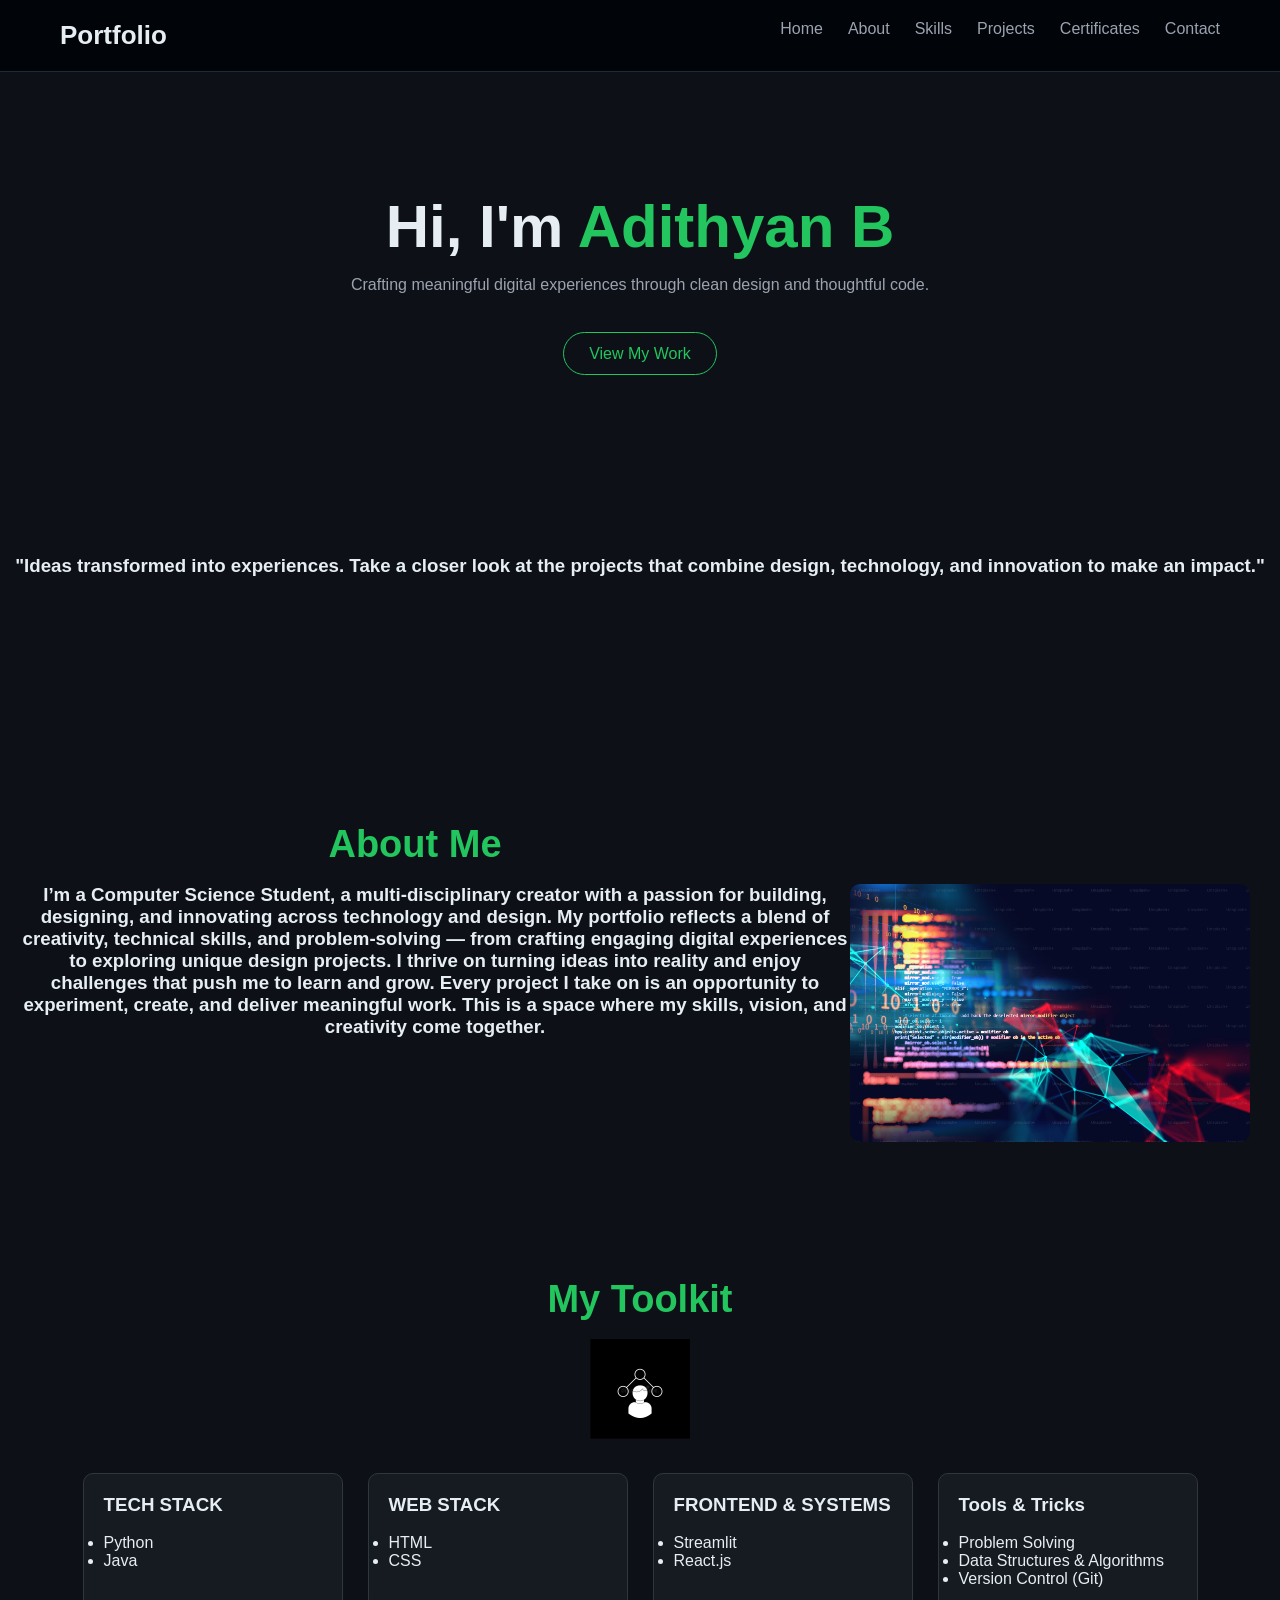
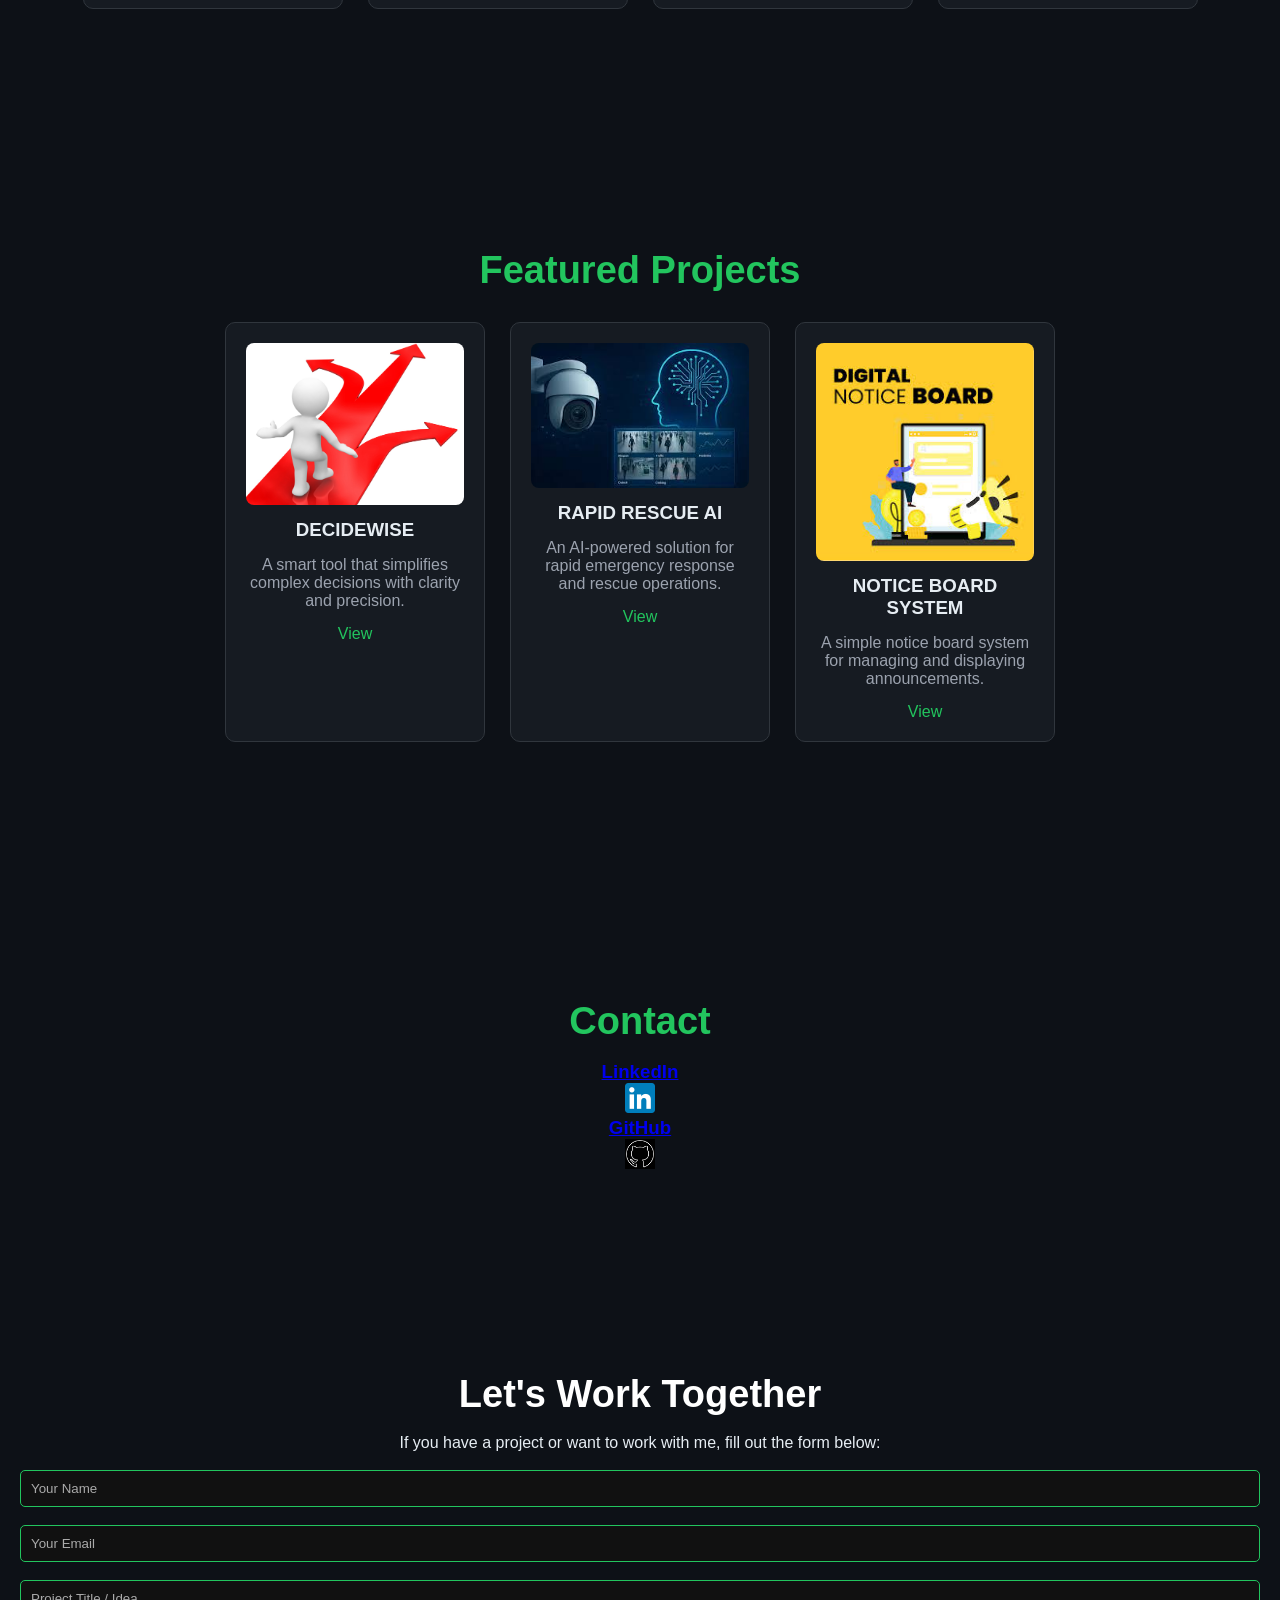
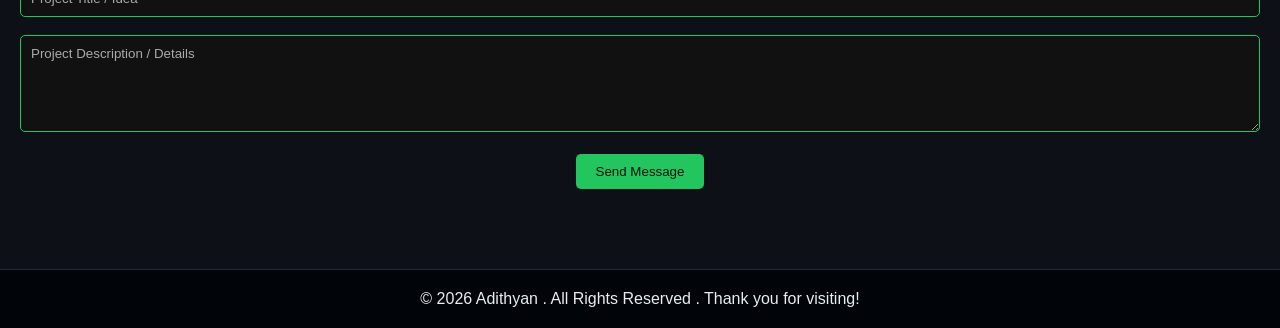
==== index.html @ f5687473 "Add files via upload" ====
<!DOCTYPE html>
<html lang="en">
<head>
    <meta charset="UTF-8">
    <meta name="viewport" content="width=device-width, initial-scale=1.0">
    <title>Adithyan Portfolio</title>

    <link rel="stylesheet" href="style.css">
</head>
<body>

<nav>
    <h2 class="logo">Portfolio</h2>
    <ul>
        <li><a href="#home">Home</a></li>
        <li><a href="#about">About</a></li>
        <li><a href="#skills">Skills</a></li>
        <li><a href="projects.html">Projects</a></li>
        <li><a href="certificates.html">Certificates</a></li>
        <li><a href="#contact">Contact</a></li>
    </ul>
</nav>

<section id="home" class="hero">
    <h1>Hi, I'm <span>Adithyan B</span></h1>
    <p>Crafting meaningful digital experiences through clean design and thoughtful code.</p>
    <br><br>
    <a href="projects.html" class="btn">View My Work</a>
</section>

<br><br><br><br>

<h3 style="text-align: center;">"Ideas transformed into experiences. Take a closer look at the projects that combine design, technology, and innovation to make an impact."</h3>
<br><br>
<br><br>
<br><br><br>

<section id="about" class="hero">
    <h2 style="text-align: center; margin-right:450px;"><span>About Me</span></h2>
    <br>
    <img src="images.html/portfolioimg3.jpeg" alt="Portfolio Image" width="400" align="right" style="margin-right: 10px; border-radius: 10px;">
    <h3>
        I’m a Computer Science Student, a multi-disciplinary creator with a passion for building, designing, and innovating across technology and design. My portfolio reflects a blend of creativity, technical skills, and problem-solving — from crafting engaging digital experiences to exploring unique design projects. I thrive on turning ideas into reality and enjoy challenges that push me to learn and grow. Every project I take on is an opportunity to experiment, create, and deliver meaningful work. This is a space where my skills, vision, and creativity come together.
</section>

<section id="skills" class="hero">
    <h2 style="text-align: center; "><span>My Toolkit</span></h2>
    <br>
    <img src="images.html/portfolioimg16.jpeg" alt="Skills" width="100" >
    <br>
    <div class="project-container">

        <div class = "card">
            <h3 style="text-align: left;">TECH STACK</h3>
            <br>
            <ul>
                <li style="text-align: left;">Python</li>
                <li style="text-align: left;">Java</li>
            </ul>
            
        </div>
        <div class = "card">
            <h3 style="text-align: left;">WEB STACK</h3>
            <br>
            <ul>
                <li style="text-align: left;">HTML</li>
                <li style="text-align: left;">CSS</li>
            </ul>
        </div>
        <div class = "card">
            <h3 style="text-align: left;">FRONTEND & SYSTEMS</h3>
            <br>
            <ul>
                <li style="text-align: left;">Streamlit</li>
                <li style="text-align: left;">React.js</li>
            </ul>
        </div>
        <div class = "card">
            <h3 style="text-align: left;">Tools & Tricks</h3>
            <br>
            <ul>
                <li style="text-align: left;">Problem Solving</li>
                <li style="text-align: left;">Data Structures & Algorithms</li>
                <li style="text-align: left;">Version Control (Git)</li>
            </ul>
        </div>

    </div>
</section>

<section class="hero">
    <h2><span>Featured Projects</span></h2>
    <div class="project-container">

        <div class="card">
            <img src="images.html/portfolioimg4.jpeg" alt="project">
            <h3>DECIDEWISE</h3>
            <p>A smart tool that simplifies complex decisions with clarity and precision.</p>
            <a href="projects.html">View</a>
        </div>

        <div class="card">
            <img src="images.html/portfolioimg5.jpeg" alt="project">
            <h3>RAPID RESCUE AI</h3>
            <p>An AI-powered solution for rapid emergency response and rescue operations.</p>
            <a href="projects.html">View</a>
        </div>

        <div class="card">
            <img src="images.html/portfolioimg6.jpeg" alt="project">
            <h3>NOTICE BOARD SYSTEM</h3>
            <p>A simple notice board system for managing and displaying announcements.</p>
            <a href="projects.html">View</a>
        </div>

    </div>
</section>

<section id="contact" class="hero">
    <br>
    <h2><span>Contact</span></h2><br>

    <h3>
    <a href="https://www.linkedin.com/in/adithyan-b-18aa20381" target="_blank">LinkedIn</a>
    </h3>
    <img src="images.html/portfolioimg14.jpeg" alt="linkedin" width="30px">
    <br>
    <h3>
    <a href="https://github.com/adithyanbalu" target="_blank">GitHub</a>
    </h3>
    <img src="images.html/portfolioimg15.jpeg" alt="github" width="30px">

</section>

<section id="contact">
  <h2 style="color: white;">Let's Work Together</h2><br
  <p style="color: white;">If you have a project or want to work with me, fill out the form below:</p><br>

  <form >
    <input type="text" name="name" placeholder="Your Name" required class="dark-input"><br><br>
    <input type="email" name="email" placeholder="Your Email" required class="dark-input"><br><br>
    <input type="text" name="project" placeholder="Project Title / Idea" required class="dark-input"><br><br>
    <textarea name="description" placeholder="Project Description / Details" required rows="5" class="dark-input"></textarea><br><br>
    <button type="submit">Send Message</button>
  </form>
</section>

<style>
 
  .dark-input {
    background-color: #111;    
    color: white;              
    border: 1px solid #22c55e;    
    padding: 10px;
    width: 100%;
    border-radius: 5px;
  }

  .dark-input::placeholder {
    color: #aaa;               
  }

  button {
    padding: 10px 20px;
    background-color: #22c55e;
    color: #111;
    border: none;
    border-radius: 5px;
    cursor: pointer;
  }
</style>

<footer>
    <p>© 2026 Adithyan . All Rights Reserved . Thank you for visiting!</p>
</footer>

</body>
</html>
---- style.css ----
* {
    margin: 0;
    padding: 0;
    box-sizing: border-box;
    font-family: 'Poppins', sans-serif;
}

body {
    background: #0d1117;
    color: #e6edf3;
}

nav {
    display: flex;
    justify-content: space-between;
    padding: 20px 60px;
    background: #010409;
    border-bottom: 1px solid #1f2937;
}

.logo {
    font-size: 26px;
}

nav ul {
    display: flex;
    list-style: none;
}

nav ul li {
    margin-left: 25px;
}

nav a {
    color: #9ca3af;
    text-decoration: none;
}


.hero {
    padding: 120px 20px;
    text-align: center;
}

.hero h1 {
    font-size: 60px;
}

.hero span {
    color: #22c55e;
}

.hero p {
    margin: 15px 0;
    color: #9ca3af;
}

.btn {
    padding: 12px 25px;
    border: 1px solid #22c55e;
    color: #22c55e;
    border-radius: 25px;
    text-decoration: none;
}

.btn:hover {
    background: #22c55e;
    color: black;
}

section {
    padding: 80px 20px;
    text-align: center;
}

h2 {
    font-size: 38px;
}

.project-container {
    display: flex;
    justify-content: center;
    gap: 25px;
    flex-wrap: wrap;
    margin-top: 30px;
}

.card {
    background: #161b22;
    padding: 20px;
    width: 260px;
    border-radius: 10px;
    border: 1px solid #30363d;
    transition: 0.3s;
}
.card2 {
    background: #161b22;
    padding: 20px;
    width: 1050px;
    height:1000px;
    border-radius: 10px;
    border: 1px solid #30363d;
    transition: 0.3s;
}
.card3{
    background: #161b22;
    padding: 20px;
    width: 700px;
    border-radius: 10px;
    border: 1px solid white;
    transition: 0.3s;
}

.card img {
    width: 100%;
    border-radius: 8px;
    margin-bottom: 10px;
}

.card:hover {
    transform: translateY(-6px);
    border-color: #22c55e;
    box-shadow: 0 0 15px rgba(34,197,94,0.3);
}

.card p {
    color: #9ca3af;
}

.card a {
    color: #22c55e;
    text-decoration: none;
}


footer {
    background: #010409;
    padding: 20px;
    border-top: 1px solid #1f2937;
    text-align: center;
}

@media (max-width: 768px) {
    .hero h1 {
        font-size: 38px;
    }

    nav {
        flex-direction: column;
        align-items: center;
    }
}
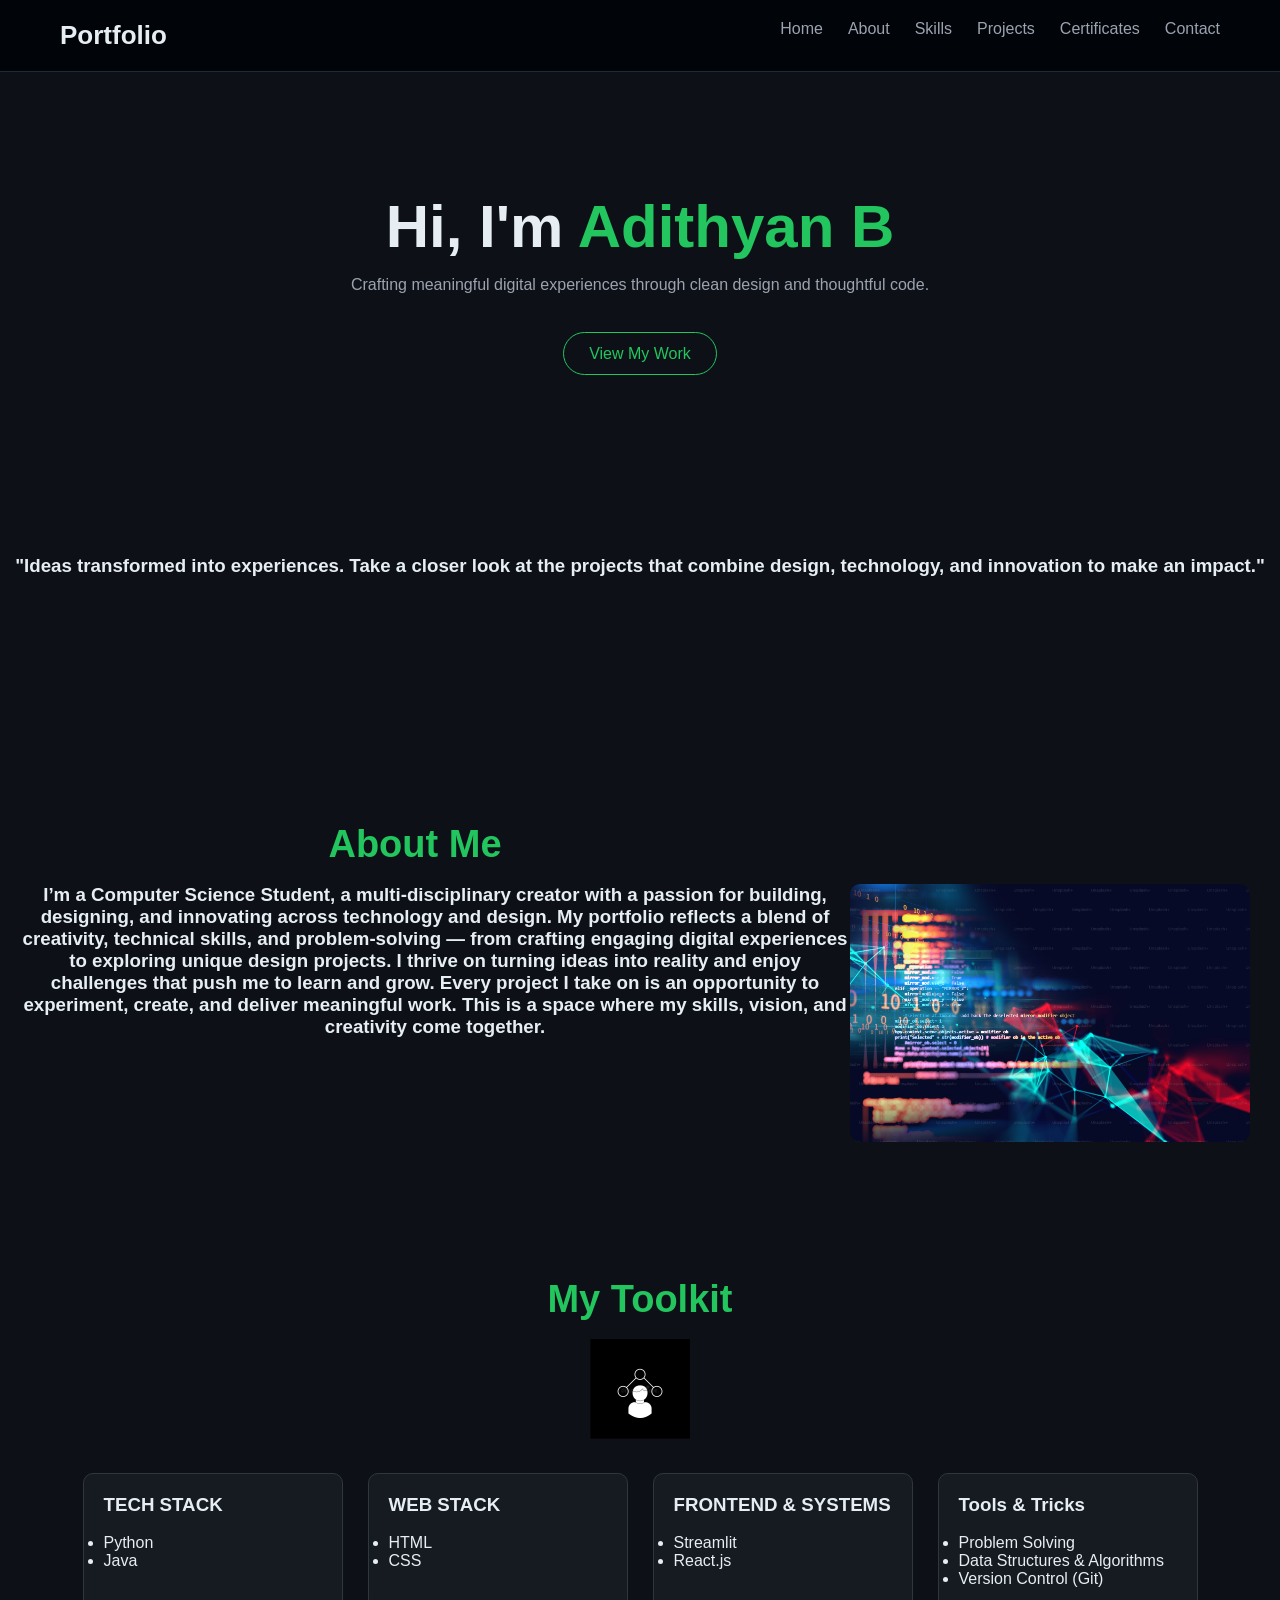
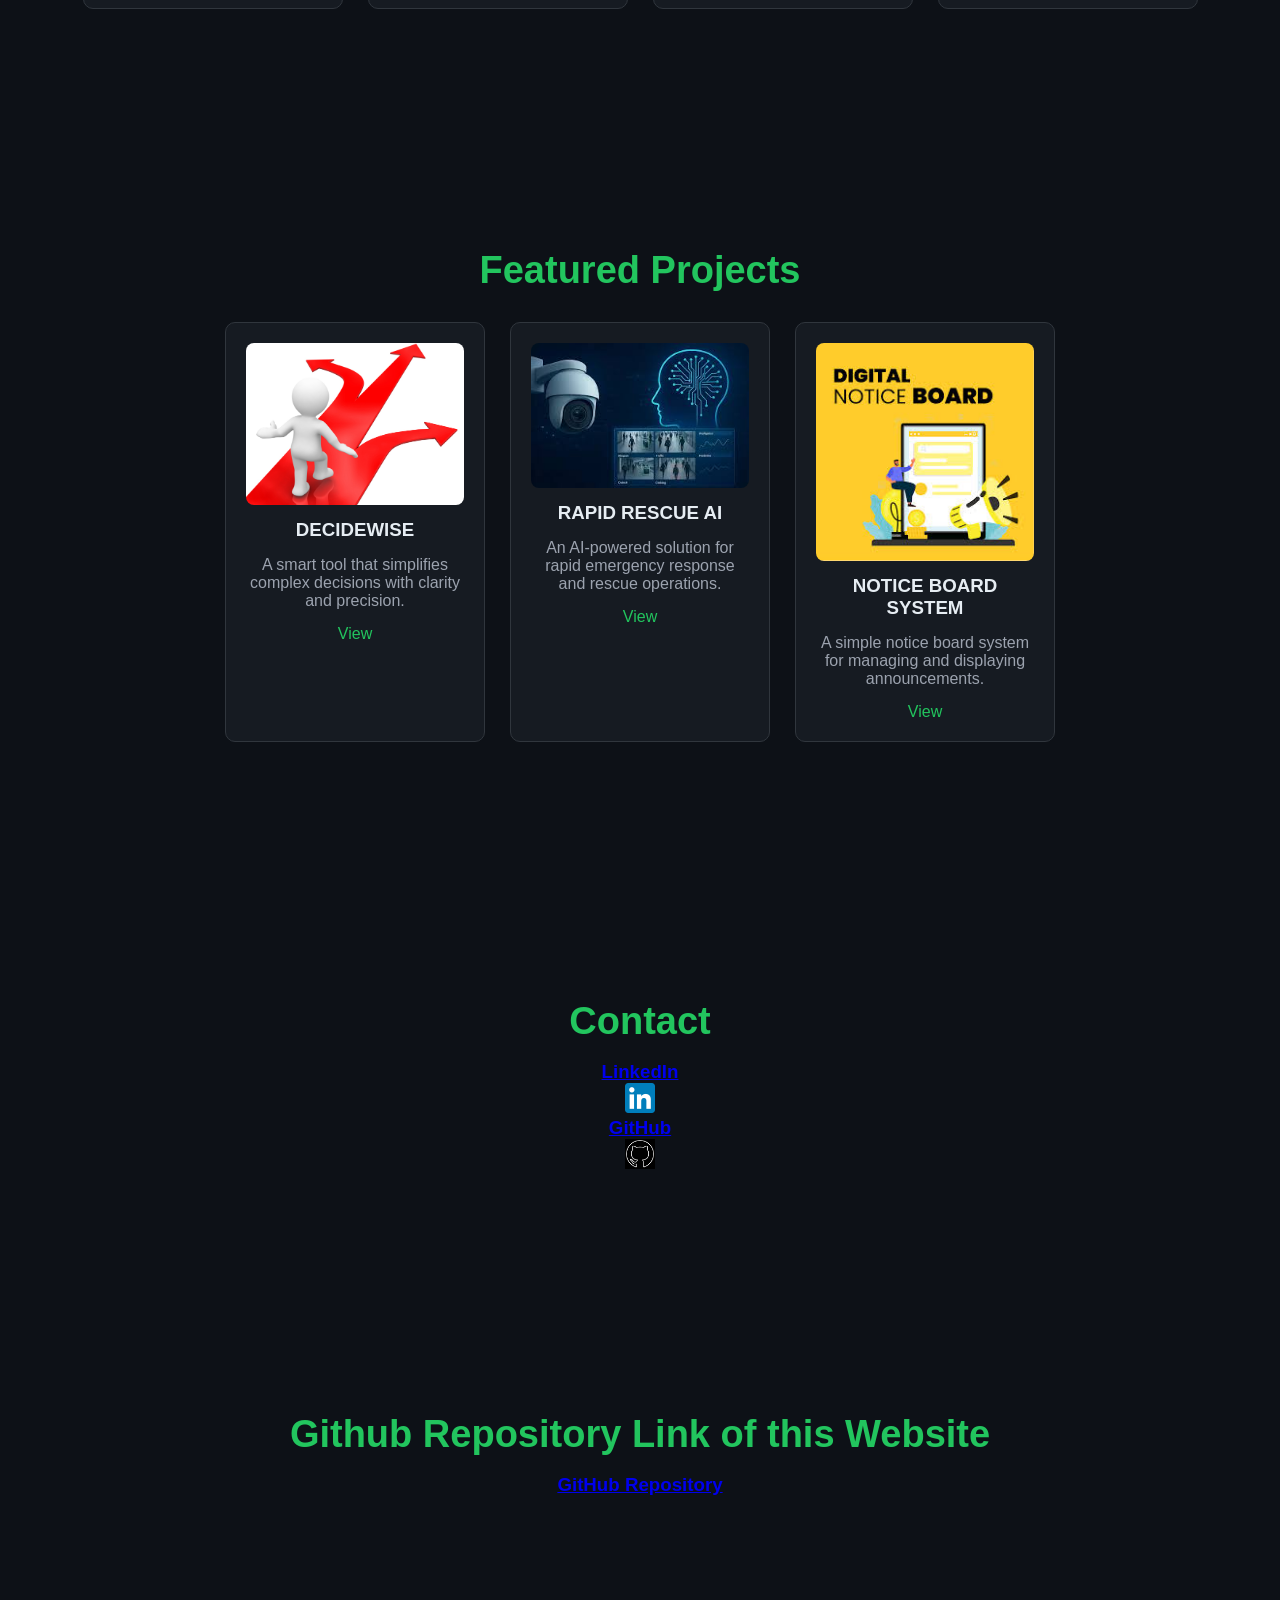
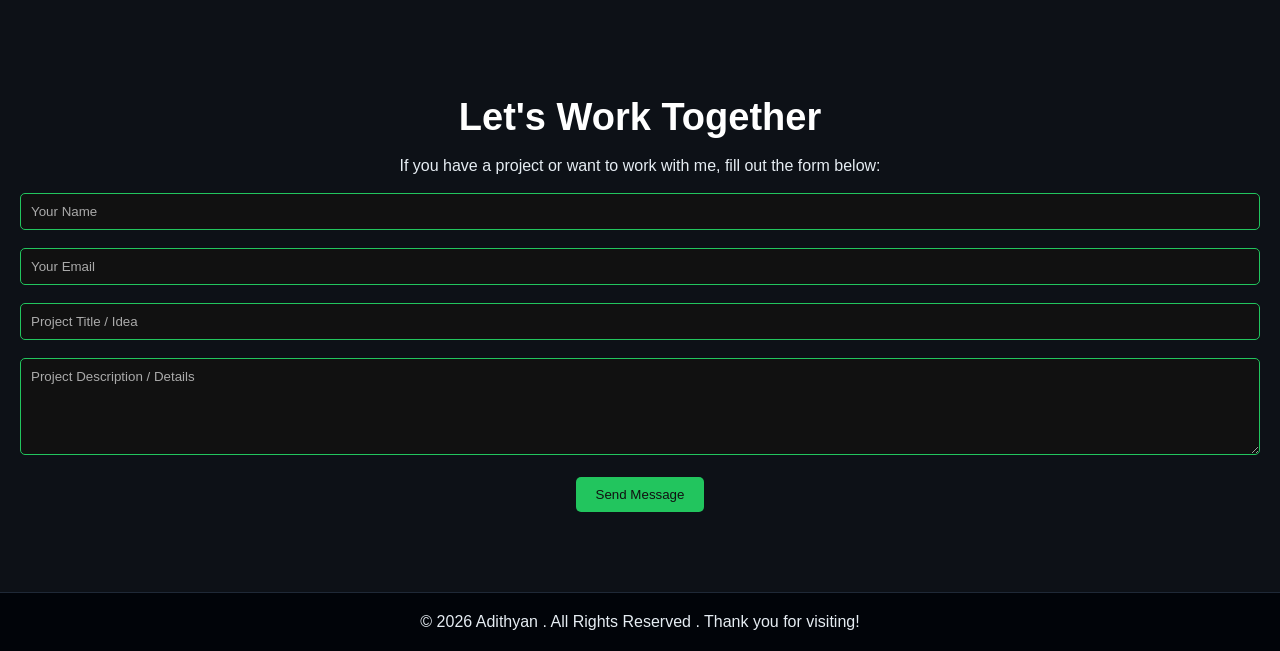
==== commit 75e93ca5: "Update index.html" ====
--- a/index.html
+++ b/index.html
@@ -38,7 +38,7 @@
 <section id="about" class="hero">
     <h2 style="text-align: center; margin-right:450px;"><span>About Me</span></h2>
     <br>
-    <img src="images.html/portfolioimg3.jpeg" alt="Portfolio Image" width="400" align="right" style="margin-right: 10px; border-radius: 10px;">
+    <img src="images/portfolioimg3.jpeg" alt="Portfolio Image" width="400" align="right" style="margin-right: 10px; border-radius: 10px;">
     <h3>
         I’m a Computer Science Student, a multi-disciplinary creator with a passion for building, designing, and innovating across technology and design. My portfolio reflects a blend of creativity, technical skills, and problem-solving — from crafting engaging digital experiences to exploring unique design projects. I thrive on turning ideas into reality and enjoy challenges that push me to learn and grow. Every project I take on is an opportunity to experiment, create, and deliver meaningful work. This is a space where my skills, vision, and creativity come together.
 </section>
@@ -46,7 +46,7 @@
 <section id="skills" class="hero">
     <h2 style="text-align: center; "><span>My Toolkit</span></h2>
     <br>
-    <img src="images.html/portfolioimg16.jpeg" alt="Skills" width="100" >
+    <img src="images/portfolioimg16.jpeg" alt="Skills" width="100" >
     <br>
     <div class="project-container">
 
@@ -93,21 +93,21 @@
     <div class="project-container">
 
         <div class="card">
-            <img src="images.html/portfolioimg4.jpeg" alt="project">
+            <img src="images/portfolioimg4.jpeg" alt="project">
             <h3>DECIDEWISE</h3>
             <p>A smart tool that simplifies complex decisions with clarity and precision.</p>
             <a href="projects.html">View</a>
         </div>
 
         <div class="card">
-            <img src="images.html/portfolioimg5.jpeg" alt="project">
+            <img src="images/portfolioimg5.jpeg" alt="project">
             <h3>RAPID RESCUE AI</h3>
             <p>An AI-powered solution for rapid emergency response and rescue operations.</p>
             <a href="projects.html">View</a>
         </div>
 
         <div class="card">
-            <img src="images.html/portfolioimg6.jpeg" alt="project">
+            <img src="images/portfolioimg6.jpeg" alt="project">
             <h3>NOTICE BOARD SYSTEM</h3>
             <p>A simple notice board system for managing and displaying announcements.</p>
             <a href="projects.html">View</a>
@@ -123,13 +123,19 @@
     <h3>
     <a href="https://www.linkedin.com/in/adithyan-b-18aa20381" target="_blank">LinkedIn</a>
     </h3>
-    <img src="images.html/portfolioimg14.jpeg" alt="linkedin" width="30px">
+    <img src="images/portfolioimg14.jpeg" alt="linkedin" width="30px">
     <br>
     <h3>
     <a href="https://github.com/adithyanbalu" target="_blank">GitHub</a>
     </h3>
-    <img src="images.html/portfolioimg15.jpeg" alt="github" width="30px">
+    <img src="images/portfolioimg15.jpeg" alt="github" width="30px">
 
+</section>
+<section class="hero">
+    <h2><span>Github Repository Link of this Website</span></h2><br>
+    <h3>
+        <a href="https://github.com/adithyanbalu/UID-Portfolio" target="_blank">GitHub Repository</a>
+    </h3>
 </section>
 
 <section id="contact">
@@ -175,4 +181,4 @@
 </footer>
 
 </body>
-</html>+</html>
